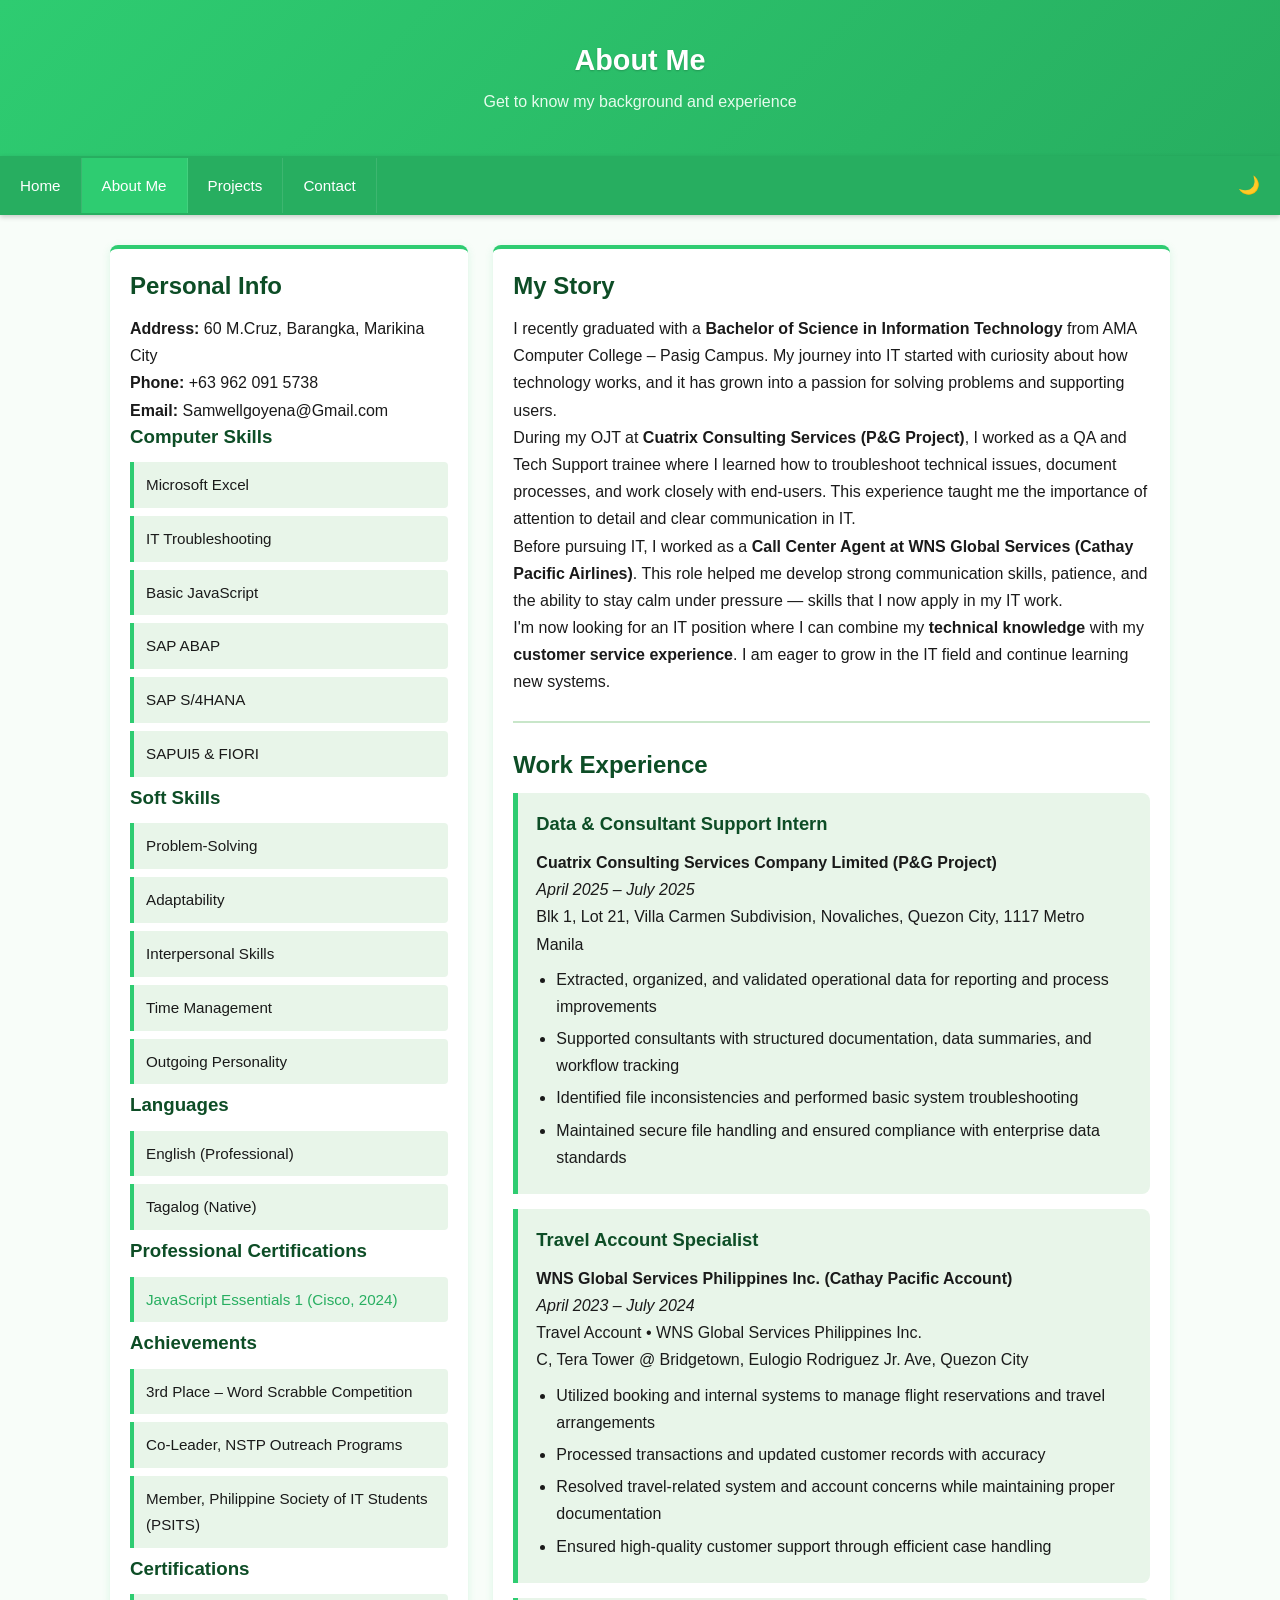
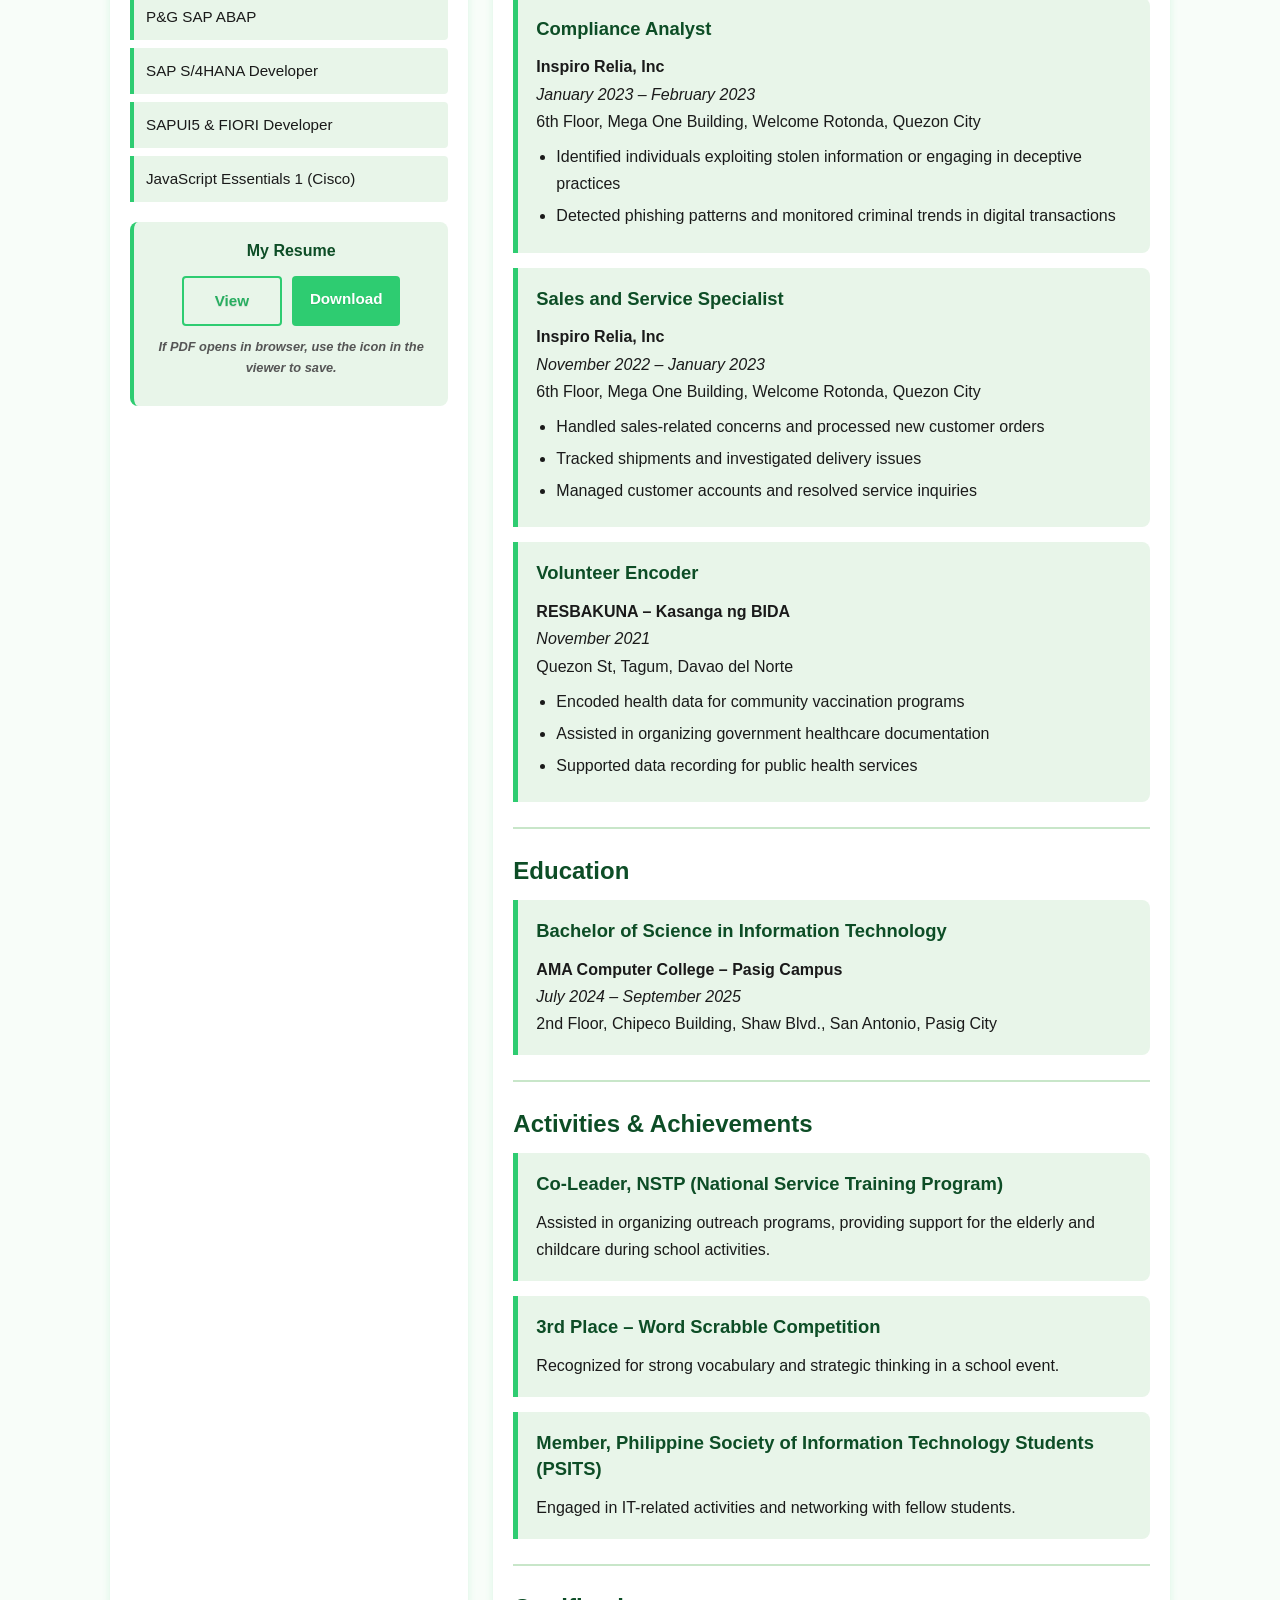
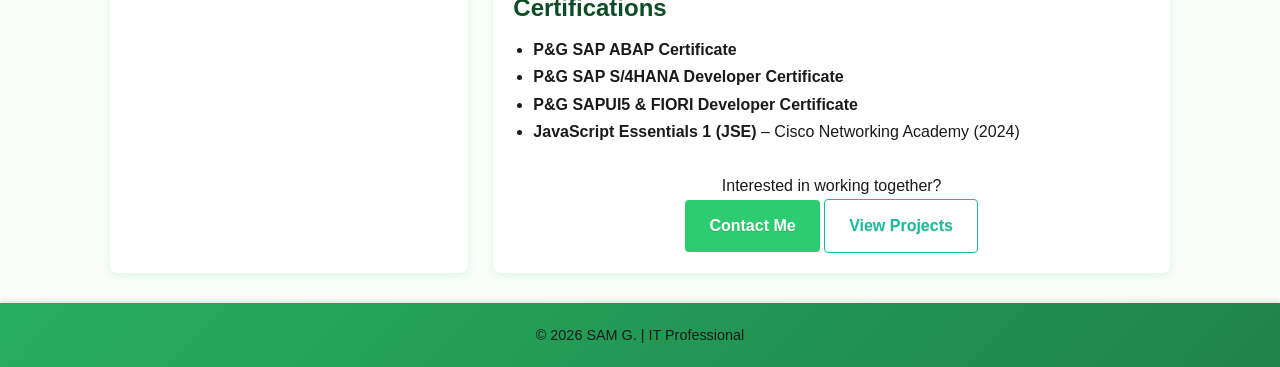
==== about_me.html @ 89db2c5d "updating" ====
<!DOCTYPE html>
<html lang="en">
<head>
    <meta charset="UTF-8">
    <meta name="viewport" content="width=device-width, initial-scale=1.0">
    <title>About Me - SAM G. </title>
    <link rel="stylesheet" href="css/style.css">
<link rel="icon" type="image/x-icon" href="images/icon/JJK.ico">
</head>
<body>
    <!-- Scroll to Top Button -->
    <button onclick="topFunction()" id="myBtn" title="Go to top">↑</button>

<!-- Header -->
<div class="header">
    <h1>About Me</h1>
    <p>Get to know my background and experience</p>
</div>

    <!-- Navigation -->
    <div class="navbar">
        <a href="index.html">Home</a>
        <a href="about_me.html" class="active">About Me</a>
        <a href="project_me.html">Projects</a>
        <a href="contact_me.html">Contact</a>
       <a href="#" onclick="toggleDarkMode()" class="dark-toggle" style="cursor:pointer; margin-left:auto;">🌙</a>
    </div>

    <!-- Main Layout -->
    <div class="row">
        <!-- Sidebar -->
        <div class="side">
            <h2> Personal Info</h2>
            <p><strong> Address:</strong> 60 M.Cruz, Barangka, Marikina City</p>
            <p><strong> Phone:</strong> +63 962 091 5738</p>
            <p><strong> Email:</strong> Samwellgoyena@Gmail.com</p>

            <h3> Computer Skills</h3>
            <ul>
                <li>Microsoft Excel</li>
                <li>IT Troubleshooting</li>
                <li>Basic JavaScript</li>
                <li>SAP ABAP</li>
                <li>SAP S/4HANA</li>
                <li>SAPUI5 & FIORI</li>
            </ul>

            <h3> Soft Skills</h3>
            <ul>
                <li>Problem-Solving</li>
                <li>Adaptability</li>
                <li>Interpersonal Skills</li>
                <li>Time Management</li>
                <li>Outgoing Personality</li>
            </ul>

            <h3> Languages</h3>
            <ul>
                <li>English (Professional)</li>
                <li>Tagalog (Native)</li>
            </ul>
            <!-- General Certifications (Professional Credentials) -->
<h3>Professional Certifications</h3>
<ul>
    <li>
        <a href="assets/certificates/JSE-Cert.pdf" target="_blank" class="cert-link"> JavaScript Essentials 1 (Cisco, 2024)
        </a>
    </li>
    <!-- ✨ Add future certs here: CompTIA, AWS, Google, etc. -->
</ul>

<!-- Achievements -->
<h3> Achievements</h3>
<ul>
    <li> 3rd Place – Word Scrabble Competition</li>
    <li> Co-Leader, NSTP Outreach Programs</li>
    <li> Member, Philippine Society of IT Students (PSITS)</li>
</ul>

            <h3> Certifications</h3>
            <ul>
                <li>P&G SAP ABAP</li>
                <li>SAP S/4HANA Developer</li>
                <li>SAPUI5 & FIORI Developer</li>
                <li>JavaScript Essentials 1 (Cisco)</li>
            </ul>
<!-- Resume Section (View + Download) -->
<div class="resume-section">
    <p> My Resume</p>
    
    <div class="resume-buttons">
        <!-- VIEW: Opens PDF in browser for preview -->
        <a href="assets/Resume-Goyena.pdf" target="_blank" class="btn btn-outline">
             View
        </a>
        
        <!-- DOWNLOAD: Attempts direct download -->
        <a href="assets/Resume-Goyena.pdf" download="Samantha-Goyena-IT-Resume.pdf" class="btn">
             Download
        </a>
    </div>
    
    <p class="file-info">
        <em> If PDF opens in browser, use the  icon in the viewer to save.</em>
    </p>
</div>
        </div>

        <!-- Main Content -->
        <div class="main">
            <h2> My Story</h2>
            <p>I recently graduated with a <strong>Bachelor of Science in Information Technology</strong> from AMA Computer College – Pasig Campus. My journey into IT started with curiosity about how technology works, and it has grown into a passion for solving problems and supporting users.</p>
            <p>During my OJT at <strong>Cuatrix Consulting Services (P&G Project)</strong>, I worked as a QA and Tech Support trainee where I learned how to troubleshoot technical issues, document processes, and work closely with end-users. This experience taught me the importance of attention to detail and clear communication in IT.</p>
            <p>Before pursuing IT, I worked as a <strong>Call Center Agent at WNS Global Services (Cathay Pacific Airlines)</strong>. This role helped me develop strong communication skills, patience, and the ability to stay calm under pressure — skills that I now apply in my IT work.</p>
            <p>I'm now looking for an IT position where I can combine my <strong>technical knowledge</strong> with my <strong>customer service experience</strong>. I am eager to grow in the IT field and continue learning new systems.</p>
            <hr>

            <h2> Work Experience</h2>

<div class="experience-item">
    <h3>Data & Consultant Support Intern</h3>
    <p><strong>Cuatrix Consulting Services Company Limited (P&G Project)</strong></p>
    <p>
        <em>April 2025 – July 2025</em><br>
        Blk 1, Lot 21, Villa Carmen Subdivision, Novaliches, Quezon City, 1117 Metro Manila
    </p>
    <ul>
        <li>Extracted, organized, and validated operational data for reporting and process improvements</li>
        <li>Supported consultants with structured documentation, data summaries, and workflow tracking</li>
        <li>Identified file inconsistencies and performed basic system troubleshooting</li>
        <li>Maintained secure file handling and ensured compliance with enterprise data standards</li>
    </ul>
</div>

<div class="experience-item">
    <h3>Travel Account Specialist</h3>
    <p><strong>WNS Global Services Philippines Inc. (Cathay Pacific Account)</strong></p>
    <p>
        <em>April 2023 – July 2024</em><br>
        Travel Account • WNS Global Services Philippines Inc.<br>
        C, Tera Tower @ Bridgetown, Eulogio Rodriguez Jr. Ave, Quezon City
    </p>
    <ul>
        <li>Utilized booking and internal systems to manage flight reservations and travel arrangements</li>
        <li>Processed transactions and updated customer records with accuracy</li>
        <li>Resolved travel-related system and account concerns while maintaining proper documentation</li>
        <li>Ensured high-quality customer support through efficient case handling</li>
    </ul>
</div>

<div class="experience-item">
    <h3>Compliance Analyst</h3>
    <p><strong>Inspiro Relia, Inc</strong></p>
    <p>
        <em>January 2023 – February 2023</em><br>
        6th Floor, Mega One Building, Welcome Rotonda, Quezon City
    </p>
    <ul>
        <li>Identified individuals exploiting stolen information or engaging in deceptive practices</li>
        <li>Detected phishing patterns and monitored criminal trends in digital transactions</li>
    </ul>
</div>

<div class="experience-item">
    <h3>Sales and Service Specialist</h3>
    <p><strong>Inspiro Relia, Inc</strong></p>
    <p>
        <em>November 2022 – January 2023</em><br>
        6th Floor, Mega One Building, Welcome Rotonda, Quezon City
    </p>
    <ul>
        <li>Handled sales-related concerns and processed new customer orders</li>
        <li>Tracked shipments and investigated delivery issues</li>
        <li>Managed customer accounts and resolved service inquiries</li>
    </ul>
</div>

<div class="experience-item">
    <h3>Volunteer Encoder</h3>
    <p><strong>RESBAKUNA – Kasanga ng BIDA</strong></p>
    <p>
        <em>November 2021</em><br>
        Quezon St, Tagum, Davao del Norte
    </p>
    <ul>
        <li>Encoded health data for community vaccination programs</li>
        <li>Assisted in organizing government healthcare documentation</li>
        <li>Supported data recording for public health services</li>
    </ul>
</div>

<hr>

            <h2> Education</h2>

            <div class="experience-item">
                <h3>Bachelor of Science in Information Technology</h3>
                <p><strong>AMA Computer College – Pasig Campus</strong></p>
                <p><em>July 2024 – September 2025</em></p>
                <p>2nd Floor, Chipeco Building, Shaw Blvd., San Antonio, Pasig City</p>
            </div>
            <hr>

            <h2> Activities & Achievements</h2>

            <div class="experience-item">
                <h3>Co-Leader, NSTP (National Service Training Program)</h3>
                <p>Assisted in organizing outreach programs, providing support for the elderly and childcare during school activities.</p>
            </div>

            <div class="experience-item">
                <h3>3rd Place – Word Scrabble Competition</h3>
                <p>Recognized for strong vocabulary and strategic thinking in a school event.</p>
            </div>

            <div class="experience-item">
                <h3>Member, Philippine Society of Information Technology Students (PSITS)</h3>
                <p>Engaged in IT-related activities and networking with fellow students.</p>
            </div>
            <hr>

            <h2> Certifications</h2>
            <ul style="list-style: disc; margin-left: 20px; color: var(--text-dark);">
                <li><strong>P&G SAP ABAP Certificate</strong></li>
                <li><strong>P&G SAP S/4HANA Developer Certificate</strong></li>
                <li><strong>P&G SAPUI5 & FIORI Developer Certificate</strong></li>
                <li><strong>JavaScript Essentials 1 (JSE)</strong> – Cisco Networking Academy (2024)</li>
            </ul>
            <br>

            <!-- Call to Action -->
            <div style="text-align: center;">
                <p>Interested in working together?</p>
                <a href="contact_me.html" class="btn">Contact Me</a>
                <a href="project_me.html" class="btn" style="background:transparent; color:#1abc9c; border:1px solid #1abc9c;">View Projects</a>
            </div>
        </div>
    </div>

    <!-- Footer -->
    <div class="footer">
        <p>&copy; 2026 SAM G. | IT Professional</p>
    </div>

    <script src="js/script.js"></script>
</body>
</html>
---- css/style.css ----
/* ===== SIMPLE VARIABLES (Assassin Green Theme) ===== */
:root {
    /* Primary Colors */
    --primary: #2ecc71;
    --primary-dark: #27ae60;
    --primary-darker: #1e8449;
    
    /* Backgrounds */
    --bg-light: #f8fdf9;
    --bg-card: #ffffff;
    --bg-soft: #e8f5e9;
    
    /* Text - High Contrast */
    --text-main: #1a1a1a;
    --text-heading: #0d4d26;
    --text-muted: #555555;
    
    /* UI */
    --border: #c8e6c9;
    --shadow: 0 2px 8px rgba(46, 204, 113, 0.15);
    --radius: 8px;
}

/* Dark Mode */
body.dark-mode {
    --primary: #4ade80;
    --primary-dark: #22c55e;
    --primary-darker: #16a34a;
    --bg-light: #0f1f14;
    --bg-card: #1a2f22;
    --bg-soft: #143d27;
    --text-main: #f0f9f1;
    --text-heading: #86efac;
    --text-muted: #a7c4b0;
    --border: #2d5a42;
    --shadow: 0 2px 8px rgba(0, 0, 0, 0.4);
}

/* ===== BASE ===== */
* { box-sizing: border-box; margin: 0; padding: 0; }

body {
    font-family: 'Segoe UI', Tahoma, sans-serif;
    background: var(--bg-light);
    color: var(--text-main);
    line-height: 1.7;
    font-size: 1rem;
    display: flex;
    flex-direction: column;
    min-height: 100vh;
    transition: background 0.3s, color 0.3s;
}

a { color: var(--primary-dark); text-decoration: none; transition: 0.2s; font-weight: 500; }
a:hover { color: var(--primary-darker); text-decoration: underline; }

hr { border: 0; height: 2px; background: var(--border); margin: 25px 0; }

p, li, span, label { color: var(--text-main); line-height: 1.7; }
h1, h2, h3, h4 { color: var(--text-heading); line-height: 1.4; margin-bottom: 12px; }

/* ===== HEADER ===== */
.header {
    padding: 40px 20px;
    text-align: center;
    background: linear-gradient(135deg, var(--primary), var(--primary-dark));
    color: #fff;
    box-shadow: 0 2px 5px rgba(0,0,0,0.1);
}
.header h1 { font-size: 1.8rem; font-weight: 700; margin-bottom: 8px; color: #fff; text-shadow: 0 1px 2px rgba(0,0,0,0.2); }
.header p { opacity: 0.95; font-size: 1rem; font-weight: 500; color: #f0fff4; }
body.dark-mode .header { background: linear-gradient(135deg, var(--primary-dark), var(--primary-darker)); }

/* ===== NAVBAR ===== */
.navbar {
    background: var(--primary-dark);
    display: flex;
    justify-content: center;
    align-items: center;
    padding: 0;
    position: sticky;
    top: 0;
    z-index: 100;
    box-shadow: 0 2px 5px rgba(0, 0, 0, 0.2);
}
.navbar a {
    color: white;
    padding: 15px 20px;
    text-decoration: none;
    font-size: 0.95rem;
    transition: 0.3s;
    border-right: 1px solid rgba(255,255,255,0.1);
}
.navbar a:last-child { border-right: none; }
.navbar a:hover, .navbar a.active { background: var(--primary); }
.navbar a[href="#"] { margin-left: auto; cursor: pointer; font-size: 1.1rem; }
body.dark-mode .navbar { background: var(--primary-darker); }
body.dark-mode .navbar a { color: var(--text-main); }
body.dark-mode .navbar a:hover, body.dark-mode .navbar a.active { background: var(--primary-dark); }

/* ===== LAYOUT ===== */
.row {
    display: flex;
    flex-wrap: wrap;
    max-width: 1100px;
    margin: 30px auto;
    padding: 0 20px;
    width: 100%;
    flex: 1;
    gap: 25px;
}
.side, .main {
    background: var(--bg-card);
    padding: 20px;
    border-radius: var(--radius);
    box-shadow: var(--shadow);
    border-top: 4px solid var(--primary);
}
.side { flex: 1; min-width: 250px; }
.main { flex: 2; min-width: 250px; }

/* ===== CARDS ===== */
.project-card, .experience-item {
    background: var(--bg-soft);
    padding: 18px;
    margin-bottom: 15px;
    border-left: 5px solid var(--primary);
    border-radius: 0 var(--radius) var(--radius) 0;
    transition: 0.3s;
}
.project-card:hover, .experience-item:hover {
    transform: translateX(3px);
    box-shadow: 0 4px 12px rgba(46, 204, 113, 0.25);
}
.project-card h3, .experience-item h3 { margin-top: 0; color: var(--text-heading); font-size: 1.15rem; }
.project-card em { color: var(--primary-dark); font-size: 0.9rem; font-style: italic; }
.project-card ul, .experience-item ul { margin-left: 20px; margin-top: 8px; }
.project-card li, .experience-item li { margin: 5px 0; border: none; background: none; padding: 0; color: var(--text-main); }

/* ===== LISTS (Sidebar) ===== */
.side ul { list-style: none; }
.side ul li {
    background: var(--bg-soft);
    padding: 10px 12px;
    margin: 8px 0;
    border-left: 4px solid var(--primary);
    font-size: 0.95rem;
    border-radius: 0 4px 4px 0;
    color: var(--text-main);
    transition: 0.2s;
}
.side ul li:hover { background: var(--border); padding-left: 16px; }

/* ===== BUTTONS ===== */
.btn {
    display: inline-block;
    background: var(--primary);
    color: #fff;
    padding: 12px 24px;
    font-weight: 600;
    border: none;
    cursor: pointer;
    border-radius: 4px;
    transition: 0.2s;
    text-shadow: 0 1px 1px rgba(0,0,0,0.1);
}
.btn:hover { background: var(--primary-dark); transform: translateY(-2px); }

.btn-outline { background: transparent; color: var(--primary-dark); border: 2px solid var(--primary); }
.btn-outline:hover { background: var(--primary); color: #fff; }

/* ===== RESUME SECTION ===== */
.resume-section {
    background: var(--bg-soft);
    border-radius: var(--radius);
    padding: 15px;
    margin-top: 20px;
    border-left: 4px solid var(--primary);
    text-align: center;
}
.resume-section p { margin-bottom: 12px; font-weight: 600; color: var(--text-heading); }
.resume-buttons { display: flex; gap: 10px; justify-content: center; flex-wrap: wrap; }
.resume-section .btn { font-size: 0.95rem; padding: 10px 18px; min-width: 100px; }
.resume-section .file-info { font-size: 0.8rem; color: var(--text-muted); margin-top: 10px; }

/* ===== FORMS & SOCIAL ===== */
.form-group { margin-bottom: 15px; }
.form-group label { display: block; margin-bottom: 5px; font-weight: 600; color: var(--text-heading); }
.form-group input, .form-group textarea {
    width: 100%;
    padding: 12px;
    border: 2px solid var(--border);
    border-radius: 4px;
    font-size: 1rem;
    background: var(--bg-card);
    color: var(--text-main);
    transition: 0.3s;
}
.form-group input:focus, .form-group textarea:focus { outline: none; border-color: var(--primary); background: var(--bg-light); }
.form-group textarea { height: 120px; resize: vertical; }

.social-links { list-style: none; padding: 0; }
.social-links li { margin-bottom: 10px; }
.social-links a {
    display: block;
    padding: 10px 12px;
    background: var(--bg-soft);
    font-weight: 500;
    border-radius: 4px;
    border-left: 3px solid var(--primary);
    transition: 0.3s;
    color: var(--text-main);
}
.social-links a:hover { background: var(--border); color: var(--primary-dark); transform: translateX(5px); }

/* ===== FOOTER & SCROLL BUTTON ===== */
.footer {
    background: linear-gradient(135deg, var(--primary-dark), var(--primary-darker));
    text-align: center;
    padding: 20px;
    margin-top: auto;
    color: #f0fff4;
    font-size: 0.9rem;
    box-shadow: 0 -2px 5px rgba(0,0,0,0.1);
}
#myBtn {
    display: none;
    position: fixed;
    bottom: 25px;
    right: 25px;
    background: var(--primary);
    color: white;
    border: none;
    border-radius: 50%;
    width: 45px;
    height: 45px;
    font-size: 18px;
    cursor: pointer;
    z-index: 99;
    box-shadow: 0 3px 8px rgba(0,0,0,0.2);
    transition: 0.3s;
}
#myBtn:hover { background: var(--primary-dark); transform: translateY(-3px); }

/* ===== EXPERIENCE LOCATION ===== */
.experience-item .location {
    font-size: 0.9rem;
    color: var(--primary-dark);
    margin-bottom: 10px;
    font-style: italic;
}

/* ===== RESPONSIVE ===== */
@media (max-width: 768px) {
    .navbar { flex-direction: column; gap: 0; }
    .navbar a { width: 100%; text-align: center; border-right: none; border-bottom: 1px solid rgba(255,255,255,0.1); }
    .navbar a:last-child { border-bottom: none; }
    .navbar a[href="#"] { margin-left: 0; }
    .row { flex-direction: column; margin: 20px auto; }
    .side, .main { flex: 100%; min-width: 100%; }
    .header { padding: 40px 20px; }
    .header h1 { font-size: 1.6rem; }
}

/* ===== UTILITIES ===== */
html { scroll-behavior: smooth; }

/* ===== MODAL & GALLERY ===== */
.modal-overlay {
    display: none;
    position: fixed;
    z-index: 1000;
    left: 0; top: 0;
    width: 100%; height: 100%;
    background: rgba(0,0,0,0.85);
    overflow-y: auto;
    animation: fadeIn 0.3s;
}
@keyframes fadeIn { from { opacity: 0; } to { opacity: 1; } }

.modal-content {
    background: var(--bg-card);
    color: var(--text-main);
    margin: 5% auto;
    padding: 25px;
    width: 90%;
    max-width: 700px;
    border-radius: 12px;
    position: relative;
    max-height: 90vh;
    overflow-y: auto;
}

.modal-gallery-grid {
    display: grid;
    grid-template-columns: repeat(auto-fill, minmax(150px, 1fr));
    gap: 15px;
    margin: 20px 0;
}

.modal-img-wrapper {
    background: var(--bg-soft);
    border-radius: 8px;
    overflow: hidden;
    cursor: pointer;
}
.modal-img-wrapper img {
    width: 100%;
    height: 130px;
    object-fit: cover;
    display: block;
}
.img-caption {
    padding: 8px;
    text-align: center;
    font-size: 0.85rem;
    color: var(--text-main);
    background: var(--bg-card);
}

.close-modal {
    position: absolute;
    right: 20px; top: 15px;
    font-size: 30px;
    cursor: pointer;
    color: var(--text-muted);
}
.close-modal:hover { color: var(--text-main); }

/* Lightbox */
.image-lightbox {
    display: none;
    position: fixed;
    z-index: 2000;
    left: 0; top: 0;
    width: 100%; height: 100%;
    background: rgba(0,0,0,0.95);
    justify-content: center;
    align-items: center;
    flex-direction: column;
}
.image-lightbox img {
    max-width: 95%;
    max-height: 80vh;
    border-radius: 8px;
}
.image-close {
    position: absolute;
    top: 30px; right: 40px;
    color: #fff;
    font-size: 40px;
    cursor: pointer;
}
.image-close:hover { color: #ddd; }
.lightbox-caption {
    color: #fff;
    margin-top: 15px;
    font-size: 1rem;
    text-align: center;
    padding: 10px;
}

/* Dark mode modal */
body.dark-mode .modal-content { background: var(--bg-card); }
body.dark-mode .modal-img-wrapper { background: var(--bg-soft); }
body.dark-mode .img-caption { background: var(--bg-card); color: var(--text-main); }

/* Mobile modal */
@media (max-width: 768px) {
    .modal-content { margin: 10% auto; padding: 20px; width: 95%; }
    .modal-gallery-grid { grid-template-columns: repeat(auto-fill, minmax(130px, 1fr)); gap: 12px; }
    .modal-img-wrapper img { height: 110px; }
    .image-close { right: 20px; top: 20px; font-size: 35px; }
}

/* ===== SECONDARY BUTTONS (for links like Source Code, Docs) ===== */
.btn-secondary {
    background: transparent;
    color: var(--primary-dark);
    border: 2px solid var(--primary-dark);
    padding: 10px 20px;
    font-weight: 500;
    border-radius: 4px;
    transition: 0.2s;
    text-decoration: none;
    display: inline-block;
}
.btn-secondary:hover {
    background: var(--primary);
    color: #fff;
    transform: translateY(-2px);
}

/* Dark mode support */
body.dark-mode .btn-secondary {
    color: var(--primary);
    border-color: var(--primary);
}
body.dark-mode .btn-secondary:hover {
    background: var(--primary-dark);
    color: #fff;
}

/* Project links container */
.project-links {
    display: flex;
    gap: 10px;
    flex-wrap: wrap;
    margin-top: 15px;
}
.project-links .btn {
    font-size: 0.9rem;
    padding: 10px 18px;
}
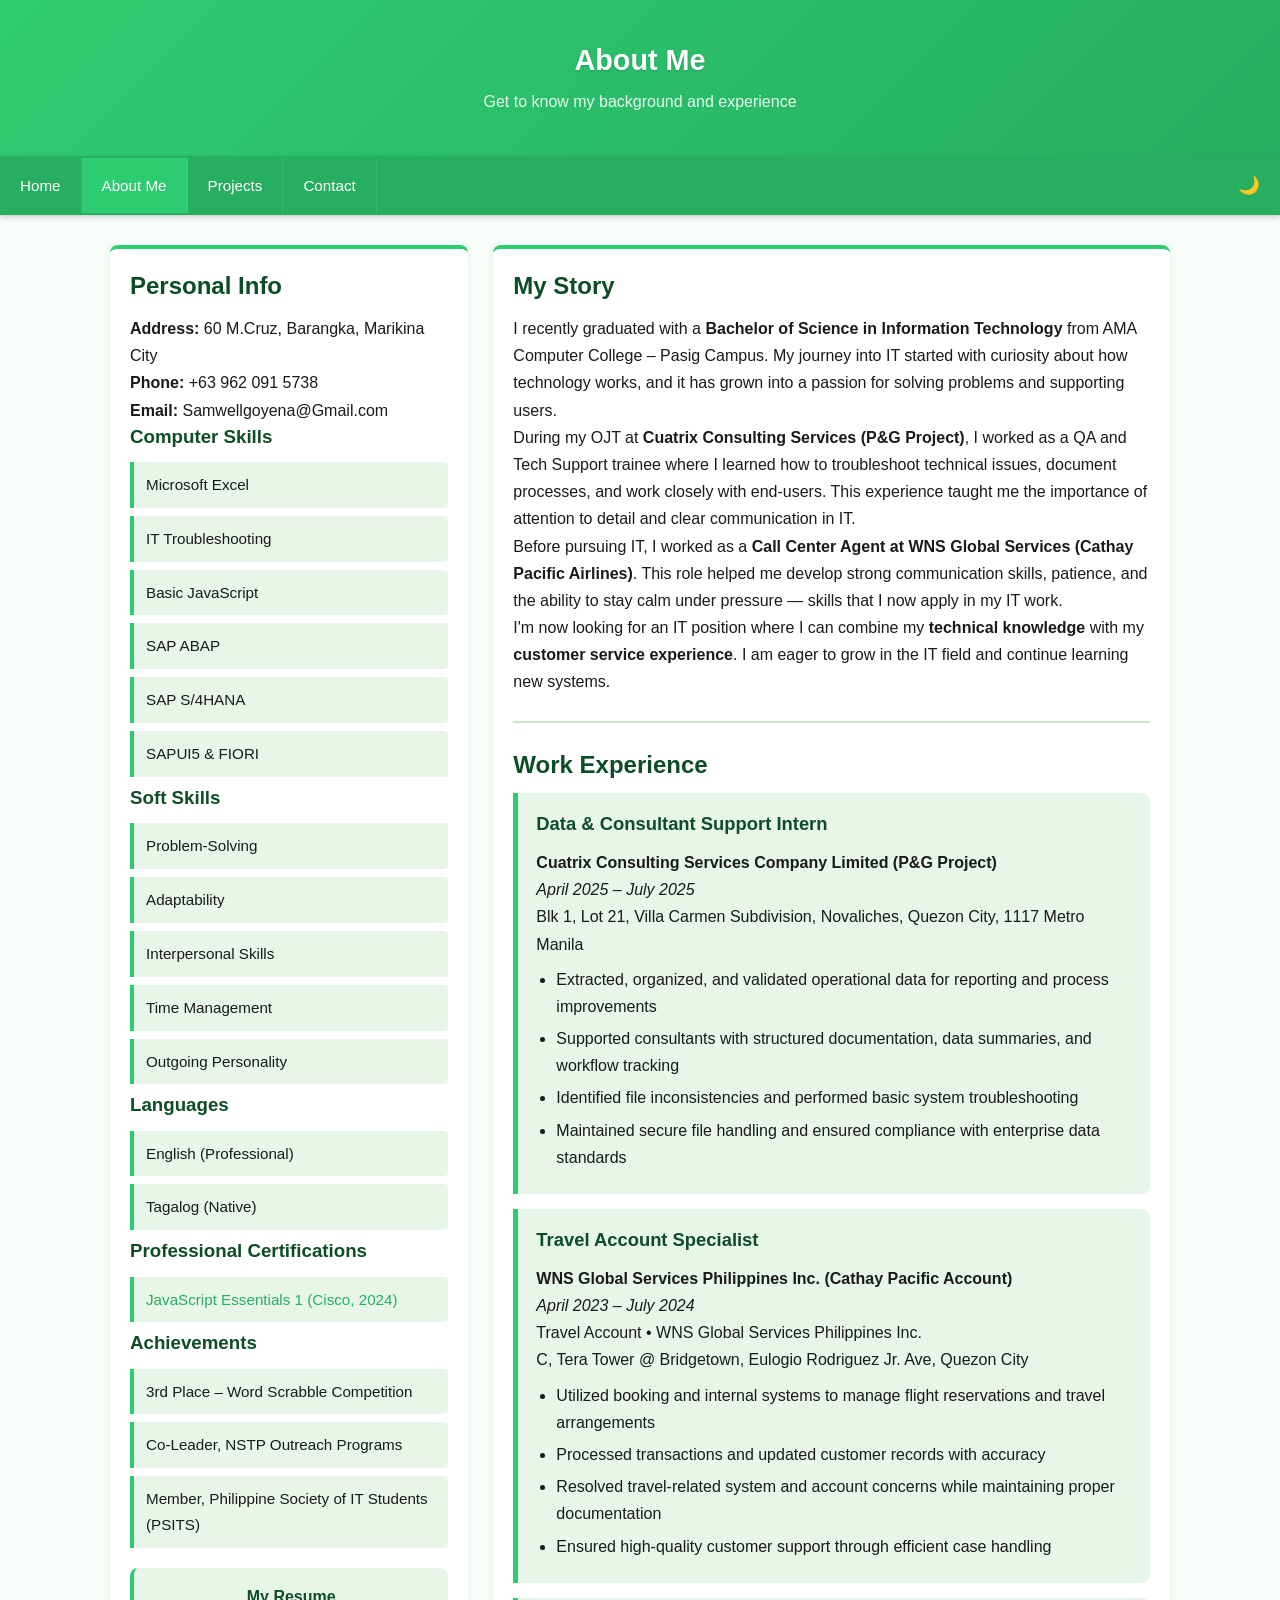
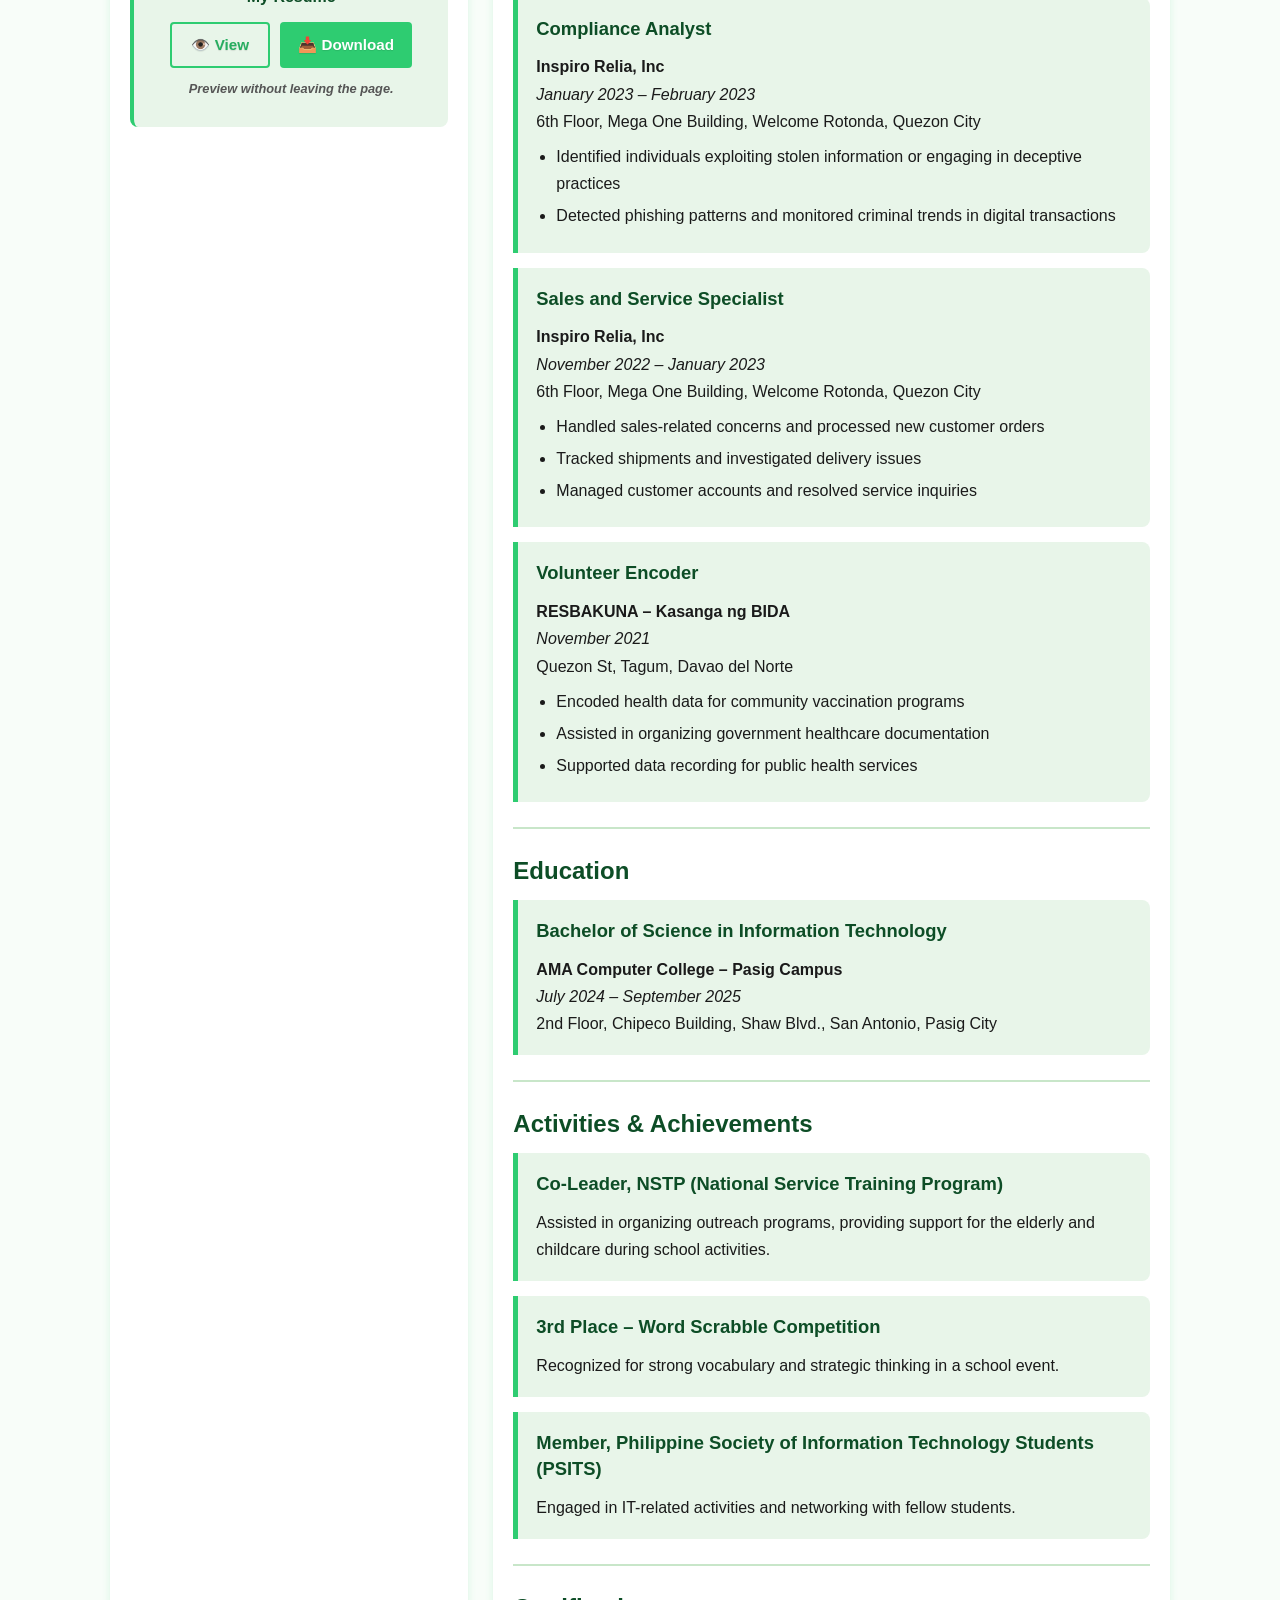
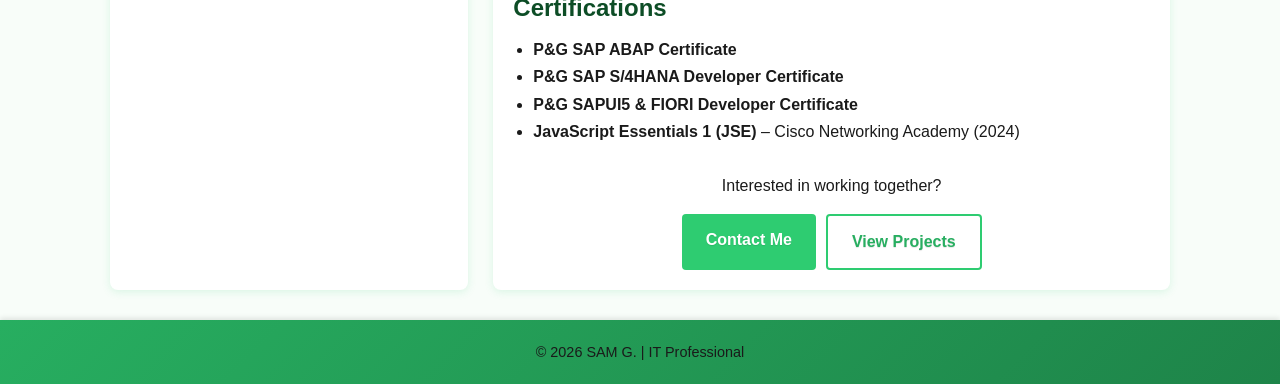
==== commit f0b7dd83: "Updating my Resume View" ====
--- a/about_me.html
+++ b/about_me.html
@@ -3,19 +3,19 @@
 <head>
     <meta charset="UTF-8">
     <meta name="viewport" content="width=device-width, initial-scale=1.0">
-    <title>About Me - SAM G. </title>
+    <title>About Me - SAM G.</title>
     <link rel="stylesheet" href="css/style.css">
-<link rel="icon" type="image/x-icon" href="images/icon/JJK.ico">
+    <link rel="icon" type="image/x-icon" href="images/icon/JJK.ico">
 </head>
 <body>
     <!-- Scroll to Top Button -->
     <button onclick="topFunction()" id="myBtn" title="Go to top">↑</button>
 
-<!-- Header -->
-<div class="header">
-    <h1>About Me</h1>
-    <p>Get to know my background and experience</p>
-</div>
+    <!-- Header -->
+    <div class="header">
+        <h1>About Me</h1>
+        <p>Get to know my background and experience</p>
+    </div>
 
     <!-- Navigation -->
     <div class="navbar">
@@ -23,19 +23,19 @@
         <a href="about_me.html" class="active">About Me</a>
         <a href="project_me.html">Projects</a>
         <a href="contact_me.html">Contact</a>
-       <a href="#" onclick="toggleDarkMode()" class="dark-toggle" style="cursor:pointer; margin-left:auto;">🌙</a>
+        <a href="#" onclick="toggleDarkMode()" class="dark-toggle" style="cursor:pointer; margin-left:auto;">🌙</a>
     </div>
 
     <!-- Main Layout -->
     <div class="row">
         <!-- Sidebar -->
         <div class="side">
-            <h2> Personal Info</h2>
-            <p><strong> Address:</strong> 60 M.Cruz, Barangka, Marikina City</p>
-            <p><strong> Phone:</strong> +63 962 091 5738</p>
-            <p><strong> Email:</strong> Samwellgoyena@Gmail.com</p>
-
-            <h3> Computer Skills</h3>
+            <h2>Personal Info</h2>
+            <p><strong>Address:</strong> 60 M.Cruz, Barangka, Marikina City</p>
+            <p><strong>Phone:</strong> +63 962 091 5738</p>
+            <p><strong>Email:</strong> Samwellgoyena@Gmail.com</p>
+
+            <h3>Computer Skills</h3>
             <ul>
                 <li>Microsoft Excel</li>
                 <li>IT Troubleshooting</li>
@@ -45,7 +45,7 @@
                 <li>SAPUI5 & FIORI</li>
             </ul>
 
-            <h3> Soft Skills</h3>
+            <h3>Soft Skills</h3>
             <ul>
                 <li>Problem-Solving</li>
                 <li>Adaptability</li>
@@ -54,145 +54,118 @@
                 <li>Outgoing Personality</li>
             </ul>
 
-            <h3> Languages</h3>
+            <h3>Languages</h3>
             <ul>
                 <li>English (Professional)</li>
                 <li>Tagalog (Native)</li>
             </ul>
-            <!-- General Certifications (Professional Credentials) -->
-<h3>Professional Certifications</h3>
-<ul>
-    <li>
-        <a href="assets/certificates/JSE-Cert.pdf" target="_blank" class="cert-link"> JavaScript Essentials 1 (Cisco, 2024)
-        </a>
-    </li>
-    <!-- ✨ Add future certs here: CompTIA, AWS, Google, etc. -->
-</ul>
-
-<!-- Achievements -->
-<h3> Achievements</h3>
-<ul>
-    <li> 3rd Place – Word Scrabble Competition</li>
-    <li> Co-Leader, NSTP Outreach Programs</li>
-    <li> Member, Philippine Society of IT Students (PSITS)</li>
-</ul>
-
-            <h3> Certifications</h3>
-            <ul>
-                <li>P&G SAP ABAP</li>
-                <li>SAP S/4HANA Developer</li>
-                <li>SAPUI5 & FIORI Developer</li>
-                <li>JavaScript Essentials 1 (Cisco)</li>
-            </ul>
-<!-- Resume Section (View + Download) -->
-<div class="resume-section">
-    <p> My Resume</p>
-    
-    <div class="resume-buttons">
-        <!-- VIEW: Opens PDF in browser for preview -->
-        <a href="assets/Resume-Goyena.pdf" target="_blank" class="btn btn-outline">
-             View
-        </a>
-        
-        <!-- DOWNLOAD: Attempts direct download -->
-        <a href="assets/Resume-Goyena.pdf" download="Samantha-Goyena-IT-Resume.pdf" class="btn">
-             Download
-        </a>
-    </div>
-    
-    <p class="file-info">
-        <em> If PDF opens in browser, use the  icon in the viewer to save.</em>
-    </p>
-</div>
+
+            <!-- Professional Certifications -->
+            <h3>Professional Certifications</h3>
+            <ul>
+                <li>
+                    <a href="assets/certificates/JSE-Cert.pdf" target="_blank" class="cert-link">
+                        JavaScript Essentials 1 (Cisco, 2024)
+                    </a>
+                </li>
+            </ul>
+
+            <!-- Achievements -->
+            <h3>Achievements</h3>
+            <ul>
+                <li>3rd Place – Word Scrabble Competition</li>
+                <li>Co-Leader, NSTP Outreach Programs</li>
+                <li>Member, Philippine Society of IT Students (PSITS)</li>
+            </ul>
+
+            <!-- Resume Section -->
+            <div class="resume-section">
+                <p>My Resume</p>
+                <div class="resume-buttons">
+                    <button onclick="openResumeModal()" class="btn btn-outline">👁️ View</button>
+                    <a href="assets/Resume-Goyena.pdf" download="Samantha-Goyena-IT-Resume.pdf" class="btn">📥 Download</a>
+                </div>
+                <p class="file-info"><em>Preview without leaving the page.</em></p>
+            </div>
         </div>
+        <!-- END Sidebar -->
 
         <!-- Main Content -->
         <div class="main">
-            <h2> My Story</h2>
+            <h2>My Story</h2>
             <p>I recently graduated with a <strong>Bachelor of Science in Information Technology</strong> from AMA Computer College – Pasig Campus. My journey into IT started with curiosity about how technology works, and it has grown into a passion for solving problems and supporting users.</p>
             <p>During my OJT at <strong>Cuatrix Consulting Services (P&G Project)</strong>, I worked as a QA and Tech Support trainee where I learned how to troubleshoot technical issues, document processes, and work closely with end-users. This experience taught me the importance of attention to detail and clear communication in IT.</p>
             <p>Before pursuing IT, I worked as a <strong>Call Center Agent at WNS Global Services (Cathay Pacific Airlines)</strong>. This role helped me develop strong communication skills, patience, and the ability to stay calm under pressure — skills that I now apply in my IT work.</p>
             <p>I'm now looking for an IT position where I can combine my <strong>technical knowledge</strong> with my <strong>customer service experience</strong>. I am eager to grow in the IT field and continue learning new systems.</p>
             <hr>
 
-            <h2> Work Experience</h2>
-
-<div class="experience-item">
-    <h3>Data & Consultant Support Intern</h3>
-    <p><strong>Cuatrix Consulting Services Company Limited (P&G Project)</strong></p>
-    <p>
-        <em>April 2025 – July 2025</em><br>
-        Blk 1, Lot 21, Villa Carmen Subdivision, Novaliches, Quezon City, 1117 Metro Manila
-    </p>
-    <ul>
-        <li>Extracted, organized, and validated operational data for reporting and process improvements</li>
-        <li>Supported consultants with structured documentation, data summaries, and workflow tracking</li>
-        <li>Identified file inconsistencies and performed basic system troubleshooting</li>
-        <li>Maintained secure file handling and ensured compliance with enterprise data standards</li>
-    </ul>
-</div>
-
-<div class="experience-item">
-    <h3>Travel Account Specialist</h3>
-    <p><strong>WNS Global Services Philippines Inc. (Cathay Pacific Account)</strong></p>
-    <p>
-        <em>April 2023 – July 2024</em><br>
-        Travel Account • WNS Global Services Philippines Inc.<br>
-        C, Tera Tower @ Bridgetown, Eulogio Rodriguez Jr. Ave, Quezon City
-    </p>
-    <ul>
-        <li>Utilized booking and internal systems to manage flight reservations and travel arrangements</li>
-        <li>Processed transactions and updated customer records with accuracy</li>
-        <li>Resolved travel-related system and account concerns while maintaining proper documentation</li>
-        <li>Ensured high-quality customer support through efficient case handling</li>
-    </ul>
-</div>
-
-<div class="experience-item">
-    <h3>Compliance Analyst</h3>
-    <p><strong>Inspiro Relia, Inc</strong></p>
-    <p>
-        <em>January 2023 – February 2023</em><br>
-        6th Floor, Mega One Building, Welcome Rotonda, Quezon City
-    </p>
-    <ul>
-        <li>Identified individuals exploiting stolen information or engaging in deceptive practices</li>
-        <li>Detected phishing patterns and monitored criminal trends in digital transactions</li>
-    </ul>
-</div>
-
-<div class="experience-item">
-    <h3>Sales and Service Specialist</h3>
-    <p><strong>Inspiro Relia, Inc</strong></p>
-    <p>
-        <em>November 2022 – January 2023</em><br>
-        6th Floor, Mega One Building, Welcome Rotonda, Quezon City
-    </p>
-    <ul>
-        <li>Handled sales-related concerns and processed new customer orders</li>
-        <li>Tracked shipments and investigated delivery issues</li>
-        <li>Managed customer accounts and resolved service inquiries</li>
-    </ul>
-</div>
-
-<div class="experience-item">
-    <h3>Volunteer Encoder</h3>
-    <p><strong>RESBAKUNA – Kasanga ng BIDA</strong></p>
-    <p>
-        <em>November 2021</em><br>
-        Quezon St, Tagum, Davao del Norte
-    </p>
-    <ul>
-        <li>Encoded health data for community vaccination programs</li>
-        <li>Assisted in organizing government healthcare documentation</li>
-        <li>Supported data recording for public health services</li>
-    </ul>
-</div>
-
-<hr>
-
-            <h2> Education</h2>
-
+            <h2>Work Experience</h2>
+
+            <div class="experience-item">
+                <h3>Data & Consultant Support Intern</h3>
+                <p><strong>Cuatrix Consulting Services Company Limited (P&G Project)</strong></p>
+                <p><em>April 2025 – July 2025</em><br>
+                Blk 1, Lot 21, Villa Carmen Subdivision, Novaliches, Quezon City, 1117 Metro Manila</p>
+                <ul>
+                    <li>Extracted, organized, and validated operational data for reporting and process improvements</li>
+                    <li>Supported consultants with structured documentation, data summaries, and workflow tracking</li>
+                    <li>Identified file inconsistencies and performed basic system troubleshooting</li>
+                    <li>Maintained secure file handling and ensured compliance with enterprise data standards</li>
+                </ul>
+            </div>
+
+            <div class="experience-item">
+                <h3>Travel Account Specialist</h3>
+                <p><strong>WNS Global Services Philippines Inc. (Cathay Pacific Account)</strong></p>
+                <p><em>April 2023 – July 2024</em><br>
+                Travel Account • WNS Global Services Philippines Inc.<br>
+                C, Tera Tower @ Bridgetown, Eulogio Rodriguez Jr. Ave, Quezon City</p>
+                <ul>
+                    <li>Utilized booking and internal systems to manage flight reservations and travel arrangements</li>
+                    <li>Processed transactions and updated customer records with accuracy</li>
+                    <li>Resolved travel-related system and account concerns while maintaining proper documentation</li>
+                    <li>Ensured high-quality customer support through efficient case handling</li>
+                </ul>
+            </div>
+
+            <div class="experience-item">
+                <h3>Compliance Analyst</h3>
+                <p><strong>Inspiro Relia, Inc</strong></p>
+                <p><em>January 2023 – February 2023</em><br>
+                6th Floor, Mega One Building, Welcome Rotonda, Quezon City</p>
+                <ul>
+                    <li>Identified individuals exploiting stolen information or engaging in deceptive practices</li>
+                    <li>Detected phishing patterns and monitored criminal trends in digital transactions</li>
+                </ul>
+            </div>
+
+            <div class="experience-item">
+                <h3>Sales and Service Specialist</h3>
+                <p><strong>Inspiro Relia, Inc</strong></p>
+                <p><em>November 2022 – January 2023</em><br>
+                6th Floor, Mega One Building, Welcome Rotonda, Quezon City</p>
+                <ul>
+                    <li>Handled sales-related concerns and processed new customer orders</li>
+                    <li>Tracked shipments and investigated delivery issues</li>
+                    <li>Managed customer accounts and resolved service inquiries</li>
+                </ul>
+            </div>
+
+            <div class="experience-item">
+                <h3>Volunteer Encoder</h3>
+                <p><strong>RESBAKUNA – Kasanga ng BIDA</strong></p>
+                <p><em>November 2021</em><br>
+                Quezon St, Tagum, Davao del Norte</p>
+                <ul>
+                    <li>Encoded health data for community vaccination programs</li>
+                    <li>Assisted in organizing government healthcare documentation</li>
+                    <li>Supported data recording for public health services</li>
+                </ul>
+            </div>
+
+            <hr>
+
+            <h2>Education</h2>
             <div class="experience-item">
                 <h3>Bachelor of Science in Information Technology</h3>
                 <p><strong>AMA Computer College – Pasig Campus</strong></p>
@@ -201,26 +174,23 @@
             </div>
             <hr>
 
-            <h2> Activities & Achievements</h2>
-
+            <h2>Activities & Achievements</h2>
             <div class="experience-item">
                 <h3>Co-Leader, NSTP (National Service Training Program)</h3>
                 <p>Assisted in organizing outreach programs, providing support for the elderly and childcare during school activities.</p>
             </div>
-
             <div class="experience-item">
                 <h3>3rd Place – Word Scrabble Competition</h3>
                 <p>Recognized for strong vocabulary and strategic thinking in a school event.</p>
             </div>
-
             <div class="experience-item">
                 <h3>Member, Philippine Society of Information Technology Students (PSITS)</h3>
                 <p>Engaged in IT-related activities and networking with fellow students.</p>
             </div>
             <hr>
 
-            <h2> Certifications</h2>
-            <ul style="list-style: disc; margin-left: 20px; color: var(--text-dark);">
+            <h2>Certifications</h2>
+            <ul style="list-style: disc; margin-left: 20px;">
                 <li><strong>P&G SAP ABAP Certificate</strong></li>
                 <li><strong>P&G SAP S/4HANA Developer Certificate</strong></li>
                 <li><strong>P&G SAPUI5 & FIORI Developer Certificate</strong></li>
@@ -231,17 +201,40 @@
             <!-- Call to Action -->
             <div style="text-align: center;">
                 <p>Interested in working together?</p>
-                <a href="contact_me.html" class="btn">Contact Me</a>
-                <a href="project_me.html" class="btn" style="background:transparent; color:#1abc9c; border:1px solid #1abc9c;">View Projects</a>
+                <div style="margin-top: 15px; display:flex; gap:10px; justify-content:center; flex-wrap:wrap;">
+                    <a href="contact_me.html" class="btn">Contact Me</a>
+                    <!-- FIXED: Use btn-outline for readable color -->
+                    <a href="project_me.html" class="btn btn-outline">View Projects</a>
+                </div>
             </div>
         </div>
-    </div>
+        <!-- END Main Content -->
+    </div>
+    <!-- END .row -->
 
     <!-- Footer -->
     <div class="footer">
         <p>&copy; 2026 SAM G. | IT Professional</p>
     </div>
 
+    <!-- ✅ RESUME MODAL (Placed HERE - at end of body, BEFORE script) -->
+    <div id="resumeModal" class="modal-overlay" style="display: none;">
+        <div class="modal-content" style="max-width: 900px; padding: 20px;">
+            <span class="close-modal" onclick="closeResumeModal()">&times;</span>
+            <h3 style="text-align: center; margin-bottom: 15px;">📄 My Resume</h3>
+            <div style="text-align: center;">
+                <img src="images/Resume_Preview.jpg" alt="Resume Preview" 
+                     style="max-width: 100%; height: auto; border-radius: 8px; box-shadow: 0 4px 12px rgba(0,0,0,0.15);">
+            </div>
+            <div style="text-align: center; margin-top: 20px;">
+                <a href="assets/Resume-Goyena.pdf" download="Samantha-Goyena-IT-Resume.pdf" class="btn">📥 Download Full PDF</a>
+            </div>
+            <p style="text-align: center; font-size: 0.85rem; color: var(--text-muted); margin-top: 15px;">
+                Click X or outside to close
+            </p>
+        </div>
+    </div>
+
     <script src="js/script.js"></script>
 </body>
-</html>
+</html>
